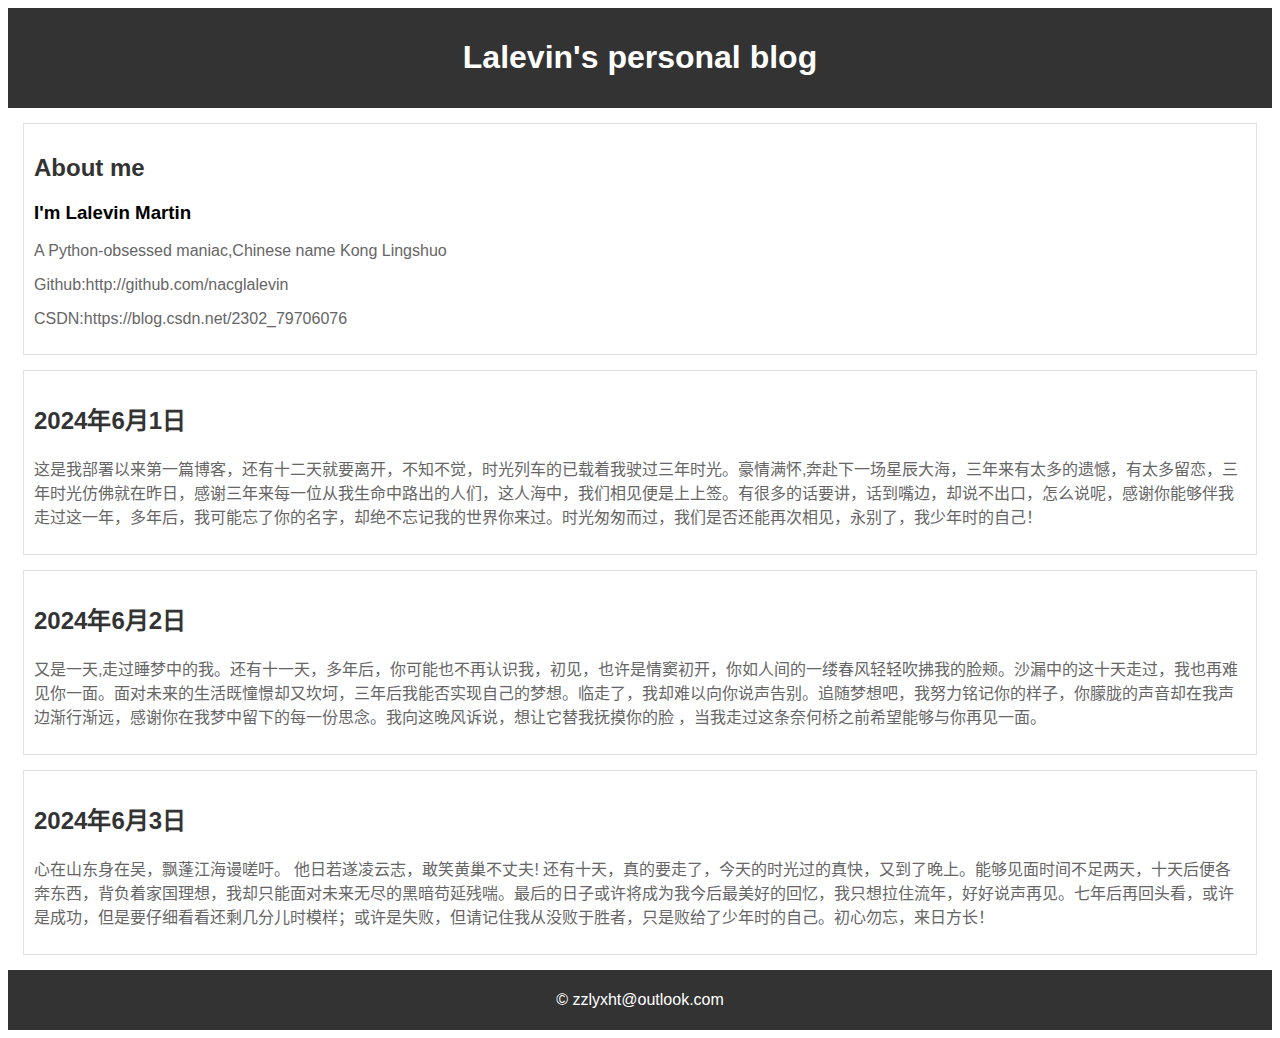
==== index.html @ 21d04349 "更新 index.html" ====
<!DOCTYPE html>
<html lang="zh-CN">
<head>
    <meta charset="UTF-8">
    <title>Lalevin</title>
    <style>
        body {
            font-family: Arial, sans-serif; /* 设置字体 */
        }
        .header {
            background-color: #333; /* 设置页眉背景颜色 */
            color: white; /* 设置页眉文字颜色 */
            padding: 10px 0; /* 设置页眉内边距 */
            text-align: center; /* 设置页眉文字居中对齐 */
        }
        .nav {
            background-color: #555; /* 设置导航栏背景颜色 */
            color: white; /* 设置导航栏文字颜色 */
        }
        .nav ul {
            padding: 0; /* 设置导航栏无内边距 */
            list-style: none; /* 设置导航栏无列表样式 */
            text-align: center; /* 设置导航栏文字居中对齐 */
        }
        .nav ul li {
            display: inline; /* 设置导航栏列表项内联显示 */
            margin: 0 10px; /* 设置导航栏列表项间距 */
        }
        .nav ul li a {
            color: white; /* 设置导航栏链接文字颜色 */
            text-decoration: none; /* 设置导航栏链接无下划线 */
        }
        .content {
            margin: 15px; /* 设置内容区域外边距 */
        }
        .post {
            border: 1px solid #e1e1e1; /* 设置帖子边框 */
            padding: 10px; /* 设置帖子内边距 */
            margin-bottom: 15px; /* 设置帖子之间间距 */
        }
        .post h2 {
            color: #333; /* 设置帖子标题颜色 */
        }
        .post p {
            color: #666; /* 设置帖子内容颜色 */
        }
        .footer {
            background-color: #333; /* 设置页脚背景颜色 */
            color: white; /* 设置页脚文字颜色 */
            text-align: center; /* 设置页脚文字居中对齐 */
            padding: 5px 0; /* 设置页脚内边距 */
        }
    </style>
</head>
<body>
    <div class="header">
        <h1>Lalevin's personal blog</h1>
      </div>
    <div class="content">
        <div class="post">
            <h2>About me</h2>
<h3>I'm Lalevin Martin</h3>
<p>A Python-obsessed maniac,Chinese name Kong Lingshuo</p>        
<p>Github:http://github.com/nacglalevin</p>
<p>CSDN:https://blog.csdn.net/2302_79706076</p>
        </div>
        <!-- 动态添加更多帖子 -->
    </div>
    <div class="footer">
        <p>&copy; zzlyxht@outlook.com</p>
    </div>
    <script>
        // 动态添加帖子的示例代码
        const posts = [
            { title: '2024年6月1日', content: '这是我部署以来第一篇博客，还有十二天就要离开，不知不觉，时光列车的已载着我驶过三年时光。豪情满怀,奔赴下一场星辰大海，三年来有太多的遗憾，有太多留恋，三年时光仿佛就在昨日，感谢三年来每一位从我生命中路出的人们，这人海中，我们相见便是上上签。有很多的话要讲，话到嘴边，却说不出口，怎么说呢，感谢你能够伴我走过这一年，多年后，我可能忘了你的名字，却绝不忘记我的世界你来过。时光匆匆而过，我们是否还能再次相见，永别了，我少年时的自己！' },
            { title: '2024年6月2日', content: '又是一天,走过睡梦中的我。还有十一天，多年后，你可能也不再认识我，初见，也许是情窦初开，你如人间的一缕春风轻轻吹拂我的脸颊。沙漏中的这十天走过，我也再难见你一面。面对未来的生活既憧憬却又坎坷，三年后我能否实现自己的梦想。临走了，我却难以向你说声告别。追随梦想吧，我努力铭记你的样子，你朦胧的声音却在我声边渐行渐远，感谢你在我梦中留下的每一份思念。我向这晚风诉说，想让它替我抚摸你的脸 ，当我走过这条奈何桥之前希望能够与你再见一面。' },
            { title: '2024年6月3日', content: '心在山东身在吴，飘蓬江海谩嗟吁。 他日若遂凌云志，敢笑黄巢不丈夫! 还有十天，真的要走了，今天的时光过的真快，又到了晚上。能够见面时间不足两天，十天后便各奔东西，背负着家国理想，我却只能面对未来无尽的黑暗苟延残喘。最后的日子或许将成为我今后最美好的回忆，我只想拉住流年，好好说声再见。七年后再回头看，或许是成功，但是要仔细看看还剩几分儿时模样；或许是失败，但请记住我从没败于胜者，只是败给了少年时的自己。初心勿忘，来日方长！' },
             // 更多帖子对象...
        ];

        const contentDiv = document.querySelector('.content');

        posts.forEach(post => {
            const postDiv = document.createElement('div');
            postDiv.classList.add('post');
            postDiv.innerHTML = `<h2>${post.title}</h2><p>${post.content}</p>`;
            contentDiv.appendChild(postDiv);
        });
    </script>
</body>
</html>
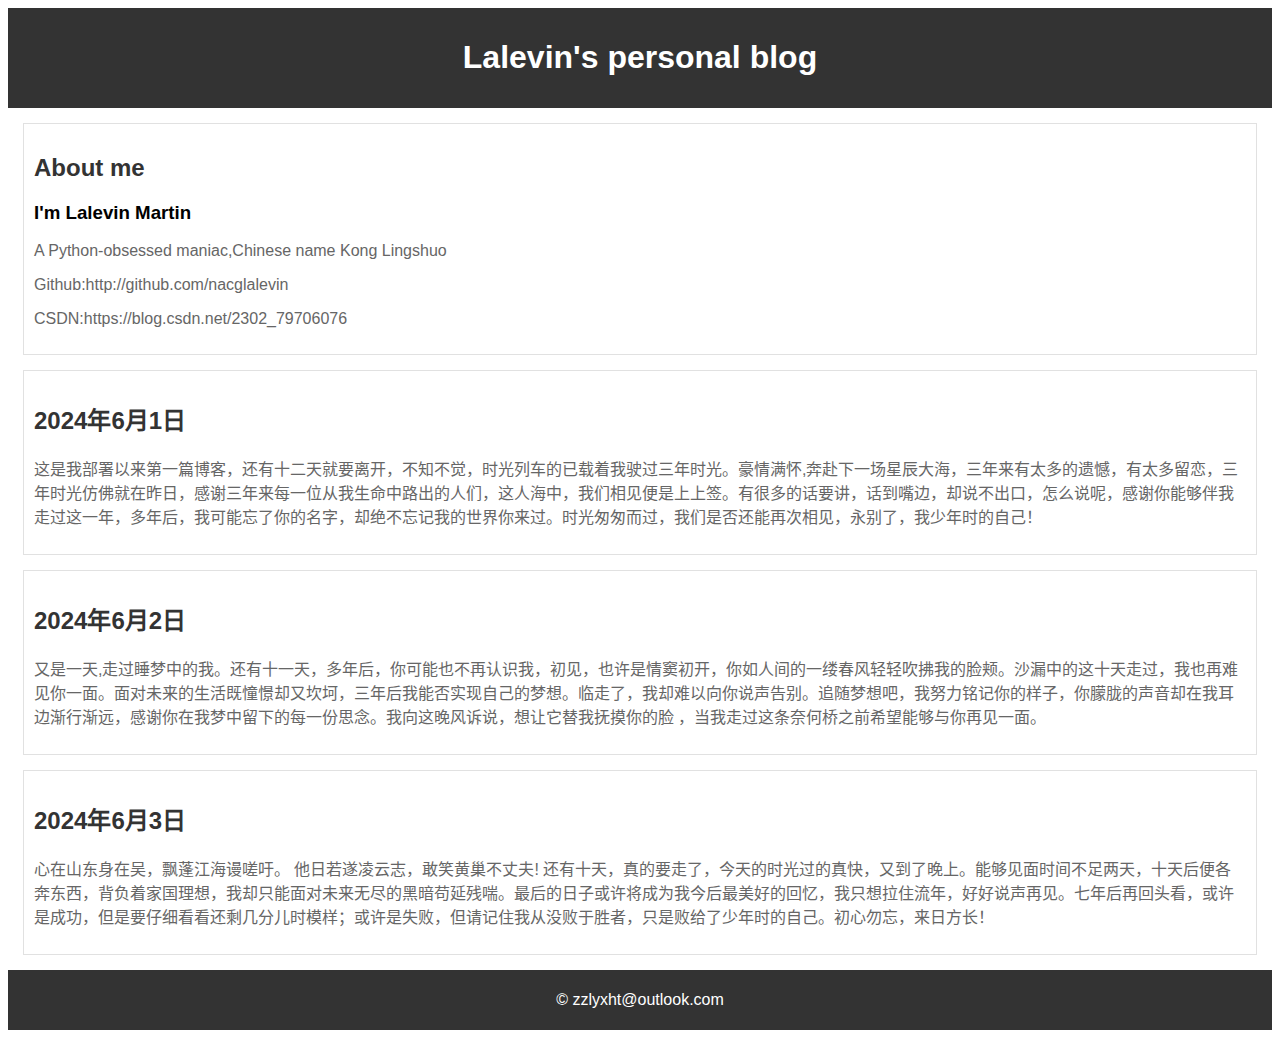
==== commit 0e9f1823: "更新 index.html" ====
--- a/index.html
+++ b/index.html
@@ -73,7 +73,7 @@
         // 动态添加帖子的示例代码
         const posts = [
             { title: '2024年6月1日', content: '这是我部署以来第一篇博客，还有十二天就要离开，不知不觉，时光列车的已载着我驶过三年时光。豪情满怀,奔赴下一场星辰大海，三年来有太多的遗憾，有太多留恋，三年时光仿佛就在昨日，感谢三年来每一位从我生命中路出的人们，这人海中，我们相见便是上上签。有很多的话要讲，话到嘴边，却说不出口，怎么说呢，感谢你能够伴我走过这一年，多年后，我可能忘了你的名字，却绝不忘记我的世界你来过。时光匆匆而过，我们是否还能再次相见，永别了，我少年时的自己！' },
-            { title: '2024年6月2日', content: '又是一天,走过睡梦中的我。还有十一天，多年后，你可能也不再认识我，初见，也许是情窦初开，你如人间的一缕春风轻轻吹拂我的脸颊。沙漏中的这十天走过，我也再难见你一面。面对未来的生活既憧憬却又坎坷，三年后我能否实现自己的梦想。临走了，我却难以向你说声告别。追随梦想吧，我努力铭记你的样子，你朦胧的声音却在我声边渐行渐远，感谢你在我梦中留下的每一份思念。我向这晚风诉说，想让它替我抚摸你的脸 ，当我走过这条奈何桥之前希望能够与你再见一面。' },
+            { title: '2024年6月2日', content: '又是一天,走过睡梦中的我。还有十一天，多年后，你可能也不再认识我，初见，也许是情窦初开，你如人间的一缕春风轻轻吹拂我的脸颊。沙漏中的这十天走过，我也再难见你一面。面对未来的生活既憧憬却又坎坷，三年后我能否实现自己的梦想。临走了，我却难以向你说声告别。追随梦想吧，我努力铭记你的样子，你朦胧的声音却在我耳边渐行渐远，感谢你在我梦中留下的每一份思念。我向这晚风诉说，想让它替我抚摸你的脸 ，当我走过这条奈何桥之前希望能够与你再见一面。' },
             { title: '2024年6月3日', content: '心在山东身在吴，飘蓬江海谩嗟吁。 他日若遂凌云志，敢笑黄巢不丈夫! 还有十天，真的要走了，今天的时光过的真快，又到了晚上。能够见面时间不足两天，十天后便各奔东西，背负着家国理想，我却只能面对未来无尽的黑暗苟延残喘。最后的日子或许将成为我今后最美好的回忆，我只想拉住流年，好好说声再见。七年后再回头看，或许是成功，但是要仔细看看还剩几分儿时模样；或许是失败，但请记住我从没败于胜者，只是败给了少年时的自己。初心勿忘，来日方长！' },
              // 更多帖子对象...
         ];
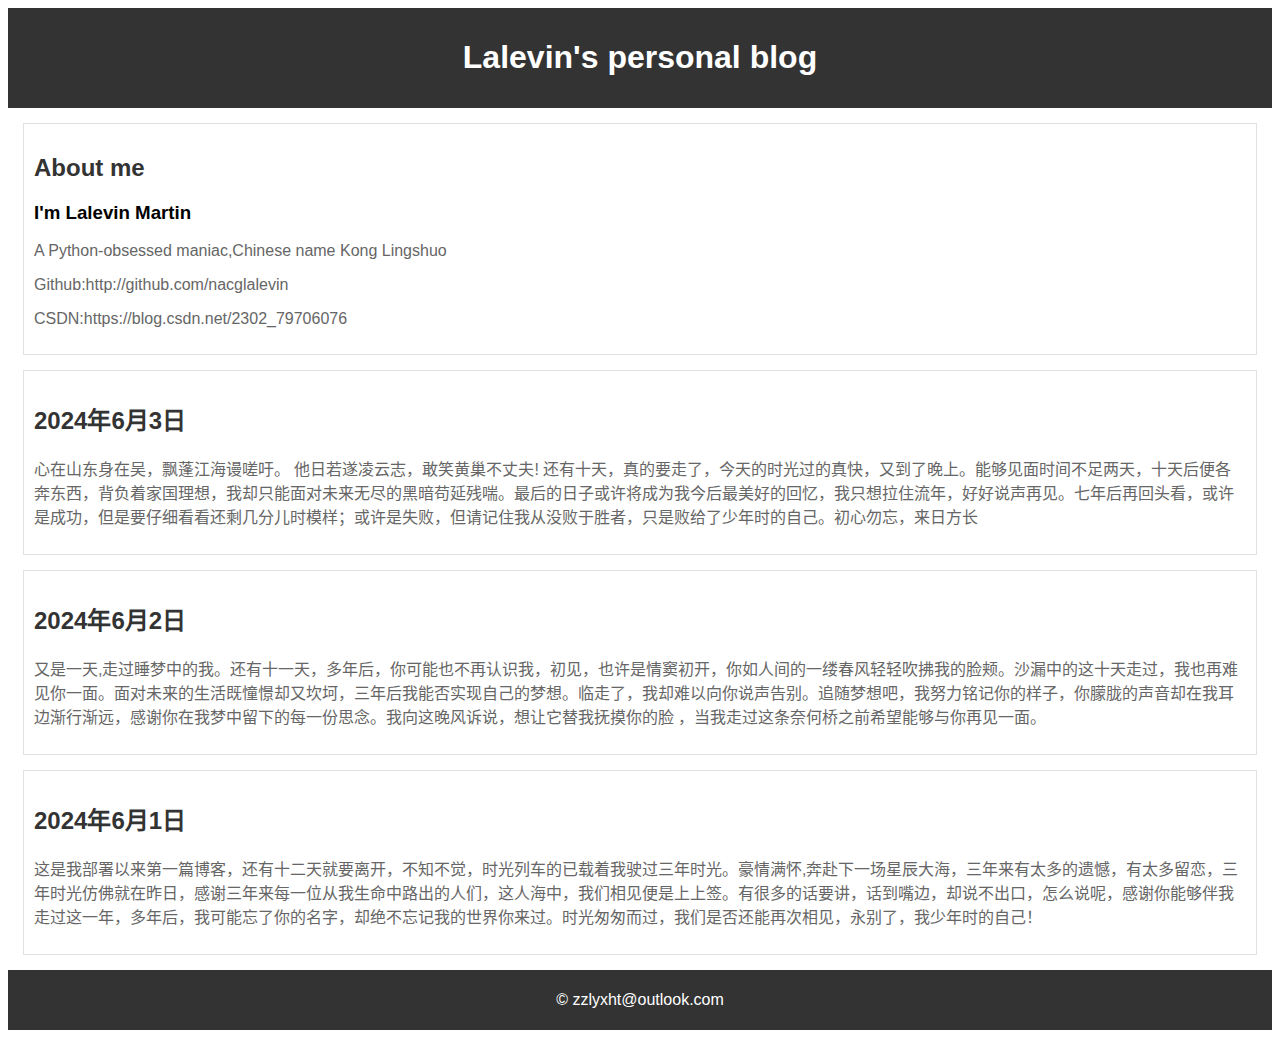
==== commit 036290e2: "更新 index.html" ====
--- a/index.html
+++ b/index.html
@@ -72,9 +72,9 @@
     <script>
         // 动态添加帖子的示例代码
         const posts = [
+            { title: '2024年6月3日', content: '心在山东身在吴，飘蓬江海谩嗟吁。 他日若遂凌云志，敢笑黄巢不丈夫! 还有十天，真的要走了，今天的时光过的真快，又到了晚上。能够见面时间不足两天，十天后便各奔东西，背负着家国理想，我却只能面对未来无尽的黑暗苟延残喘。最后的日子或许将成为我今后最美好的回忆，我只想拉住流年，好好说声再见。七年后再回头看，或许是成功，但是要仔细看看还剩几分儿时模样；或许是失败，但请记住我从没败于胜者，只是败给了少年时的自己。初心勿忘，来日方长' },
+            { title: '2024年6月2日', content: '又是一天,走过睡梦中的我。还有十一天，多年后，你可能也不再认识我，初见，也许是情窦初开，你如人间的一缕春风轻轻吹拂我的脸颊。沙漏中的这十天走过，我也再难见你一面。面对未来的生活既憧憬却又坎坷，三年后我能否实现自己的梦想。临走了，我却难以向你说声告别。追随梦想吧，我努力铭记你的样子，你朦胧的声音却在我耳边渐行渐远，感谢你在我梦中留下的每一份思念。我向这晚风诉说，想让它替我抚摸你的脸 ，当我走过这条奈何桥之前希望能够与你再见一面。' },
             { title: '2024年6月1日', content: '这是我部署以来第一篇博客，还有十二天就要离开，不知不觉，时光列车的已载着我驶过三年时光。豪情满怀,奔赴下一场星辰大海，三年来有太多的遗憾，有太多留恋，三年时光仿佛就在昨日，感谢三年来每一位从我生命中路出的人们，这人海中，我们相见便是上上签。有很多的话要讲，话到嘴边，却说不出口，怎么说呢，感谢你能够伴我走过这一年，多年后，我可能忘了你的名字，却绝不忘记我的世界你来过。时光匆匆而过，我们是否还能再次相见，永别了，我少年时的自己！' },
-            { title: '2024年6月2日', content: '又是一天,走过睡梦中的我。还有十一天，多年后，你可能也不再认识我，初见，也许是情窦初开，你如人间的一缕春风轻轻吹拂我的脸颊。沙漏中的这十天走过，我也再难见你一面。面对未来的生活既憧憬却又坎坷，三年后我能否实现自己的梦想。临走了，我却难以向你说声告别。追随梦想吧，我努力铭记你的样子，你朦胧的声音却在我耳边渐行渐远，感谢你在我梦中留下的每一份思念。我向这晚风诉说，想让它替我抚摸你的脸 ，当我走过这条奈何桥之前希望能够与你再见一面。' },
-            { title: '2024年6月3日', content: '心在山东身在吴，飘蓬江海谩嗟吁。 他日若遂凌云志，敢笑黄巢不丈夫! 还有十天，真的要走了，今天的时光过的真快，又到了晚上。能够见面时间不足两天，十天后便各奔东西，背负着家国理想，我却只能面对未来无尽的黑暗苟延残喘。最后的日子或许将成为我今后最美好的回忆，我只想拉住流年，好好说声再见。七年后再回头看，或许是成功，但是要仔细看看还剩几分儿时模样；或许是失败，但请记住我从没败于胜者，只是败给了少年时的自己。初心勿忘，来日方长！' },
              // 更多帖子对象...
         ];
 
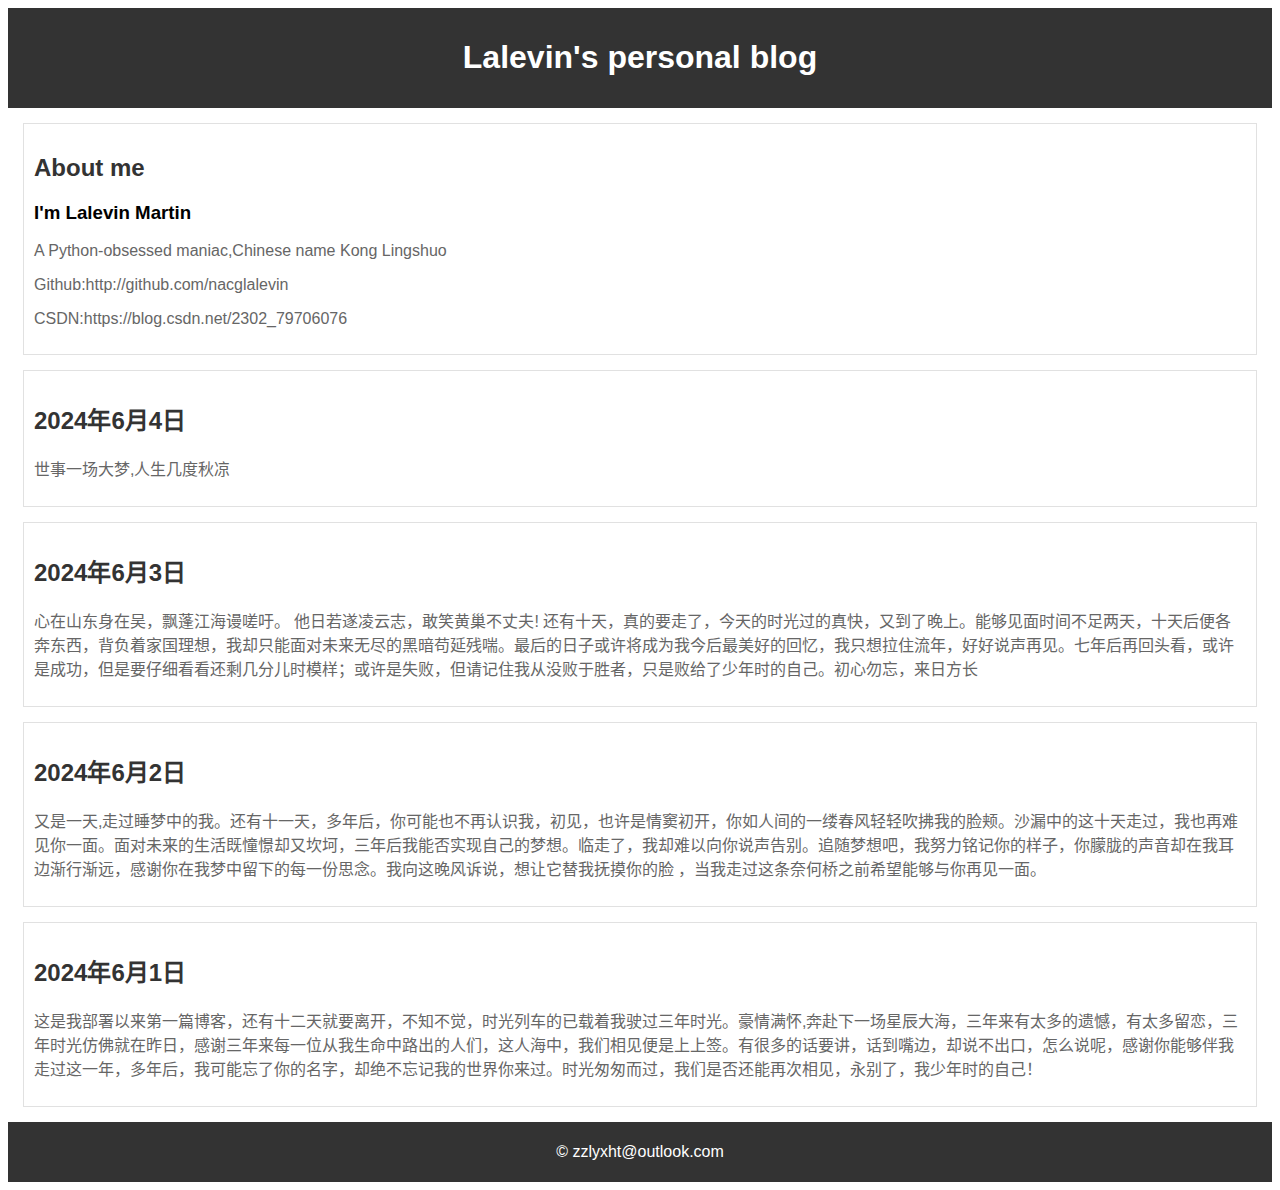
==== commit fe1763c2: "更新 index.html" ====
--- a/index.html
+++ b/index.html
@@ -72,6 +72,7 @@
     <script>
         // 动态添加帖子的示例代码
         const posts = [
+            { title: '2024年6月4日', content: '世事一场大梦,人生几度秋凉' },
             { title: '2024年6月3日', content: '心在山东身在吴，飘蓬江海谩嗟吁。 他日若遂凌云志，敢笑黄巢不丈夫! 还有十天，真的要走了，今天的时光过的真快，又到了晚上。能够见面时间不足两天，十天后便各奔东西，背负着家国理想，我却只能面对未来无尽的黑暗苟延残喘。最后的日子或许将成为我今后最美好的回忆，我只想拉住流年，好好说声再见。七年后再回头看，或许是成功，但是要仔细看看还剩几分儿时模样；或许是失败，但请记住我从没败于胜者，只是败给了少年时的自己。初心勿忘，来日方长' },
             { title: '2024年6月2日', content: '又是一天,走过睡梦中的我。还有十一天，多年后，你可能也不再认识我，初见，也许是情窦初开，你如人间的一缕春风轻轻吹拂我的脸颊。沙漏中的这十天走过，我也再难见你一面。面对未来的生活既憧憬却又坎坷，三年后我能否实现自己的梦想。临走了，我却难以向你说声告别。追随梦想吧，我努力铭记你的样子，你朦胧的声音却在我耳边渐行渐远，感谢你在我梦中留下的每一份思念。我向这晚风诉说，想让它替我抚摸你的脸 ，当我走过这条奈何桥之前希望能够与你再见一面。' },
             { title: '2024年6月1日', content: '这是我部署以来第一篇博客，还有十二天就要离开，不知不觉，时光列车的已载着我驶过三年时光。豪情满怀,奔赴下一场星辰大海，三年来有太多的遗憾，有太多留恋，三年时光仿佛就在昨日，感谢三年来每一位从我生命中路出的人们，这人海中，我们相见便是上上签。有很多的话要讲，话到嘴边，却说不出口，怎么说呢，感谢你能够伴我走过这一年，多年后，我可能忘了你的名字，却绝不忘记我的世界你来过。时光匆匆而过，我们是否还能再次相见，永别了，我少年时的自己！' },
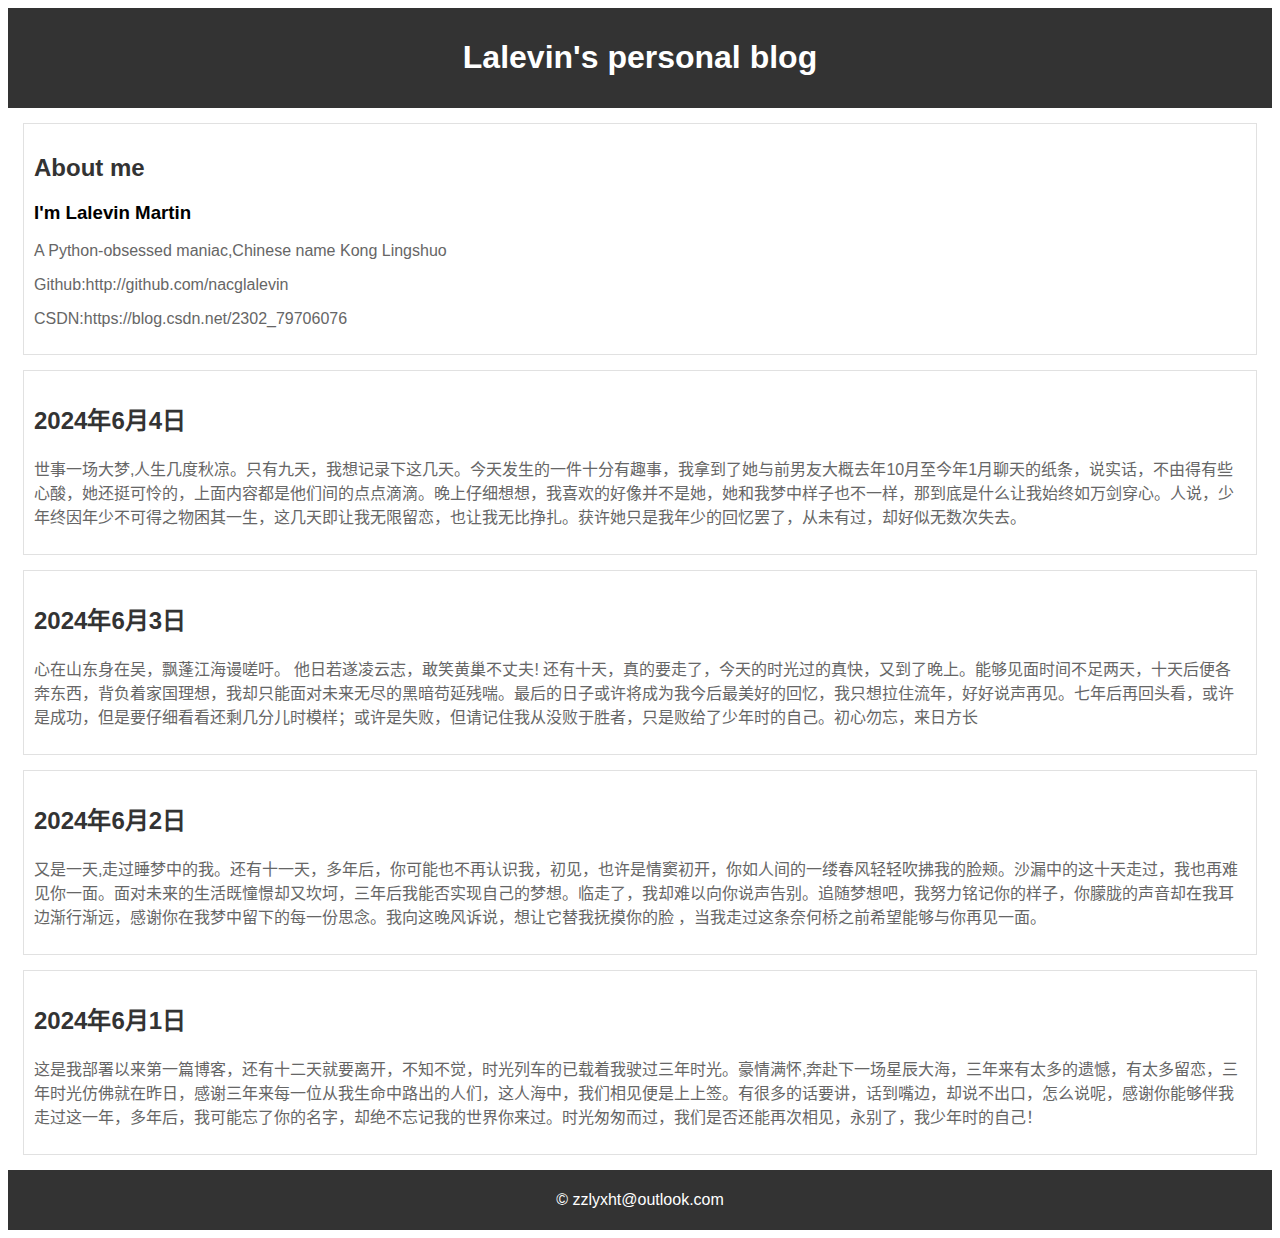
==== commit 5dcf49a1: "更新 index.html" ====
--- a/index.html
+++ b/index.html
@@ -72,7 +72,7 @@
     <script>
         // 动态添加帖子的示例代码
         const posts = [
-            { title: '2024年6月4日', content: '世事一场大梦,人生几度秋凉' },
+            { title: '2024年6月4日', content: '世事一场大梦,人生几度秋凉。只有九天，我想记录下这几天。今天发生的一件十分有趣事，我拿到了她与前男友大概去年10月至今年1月聊天的纸条，说实话，不由得有些心酸，她还挺可怜的，上面内容都是他们间的点点滴滴。晚上仔细想想，我喜欢的好像并不是她，她和我梦中样子也不一样，那到底是什么让我始终如万剑穿心。人说，少年终因年少不可得之物困其一生，这几天即让我无限留恋，也让我无比挣扎。获许她只是我年少的回忆罢了，从未有过，却好似无数次失去。' },
             { title: '2024年6月3日', content: '心在山东身在吴，飘蓬江海谩嗟吁。 他日若遂凌云志，敢笑黄巢不丈夫! 还有十天，真的要走了，今天的时光过的真快，又到了晚上。能够见面时间不足两天，十天后便各奔东西，背负着家国理想，我却只能面对未来无尽的黑暗苟延残喘。最后的日子或许将成为我今后最美好的回忆，我只想拉住流年，好好说声再见。七年后再回头看，或许是成功，但是要仔细看看还剩几分儿时模样；或许是失败，但请记住我从没败于胜者，只是败给了少年时的自己。初心勿忘，来日方长' },
             { title: '2024年6月2日', content: '又是一天,走过睡梦中的我。还有十一天，多年后，你可能也不再认识我，初见，也许是情窦初开，你如人间的一缕春风轻轻吹拂我的脸颊。沙漏中的这十天走过，我也再难见你一面。面对未来的生活既憧憬却又坎坷，三年后我能否实现自己的梦想。临走了，我却难以向你说声告别。追随梦想吧，我努力铭记你的样子，你朦胧的声音却在我耳边渐行渐远，感谢你在我梦中留下的每一份思念。我向这晚风诉说，想让它替我抚摸你的脸 ，当我走过这条奈何桥之前希望能够与你再见一面。' },
             { title: '2024年6月1日', content: '这是我部署以来第一篇博客，还有十二天就要离开，不知不觉，时光列车的已载着我驶过三年时光。豪情满怀,奔赴下一场星辰大海，三年来有太多的遗憾，有太多留恋，三年时光仿佛就在昨日，感谢三年来每一位从我生命中路出的人们，这人海中，我们相见便是上上签。有很多的话要讲，话到嘴边，却说不出口，怎么说呢，感谢你能够伴我走过这一年，多年后，我可能忘了你的名字，却绝不忘记我的世界你来过。时光匆匆而过，我们是否还能再次相见，永别了，我少年时的自己！' },
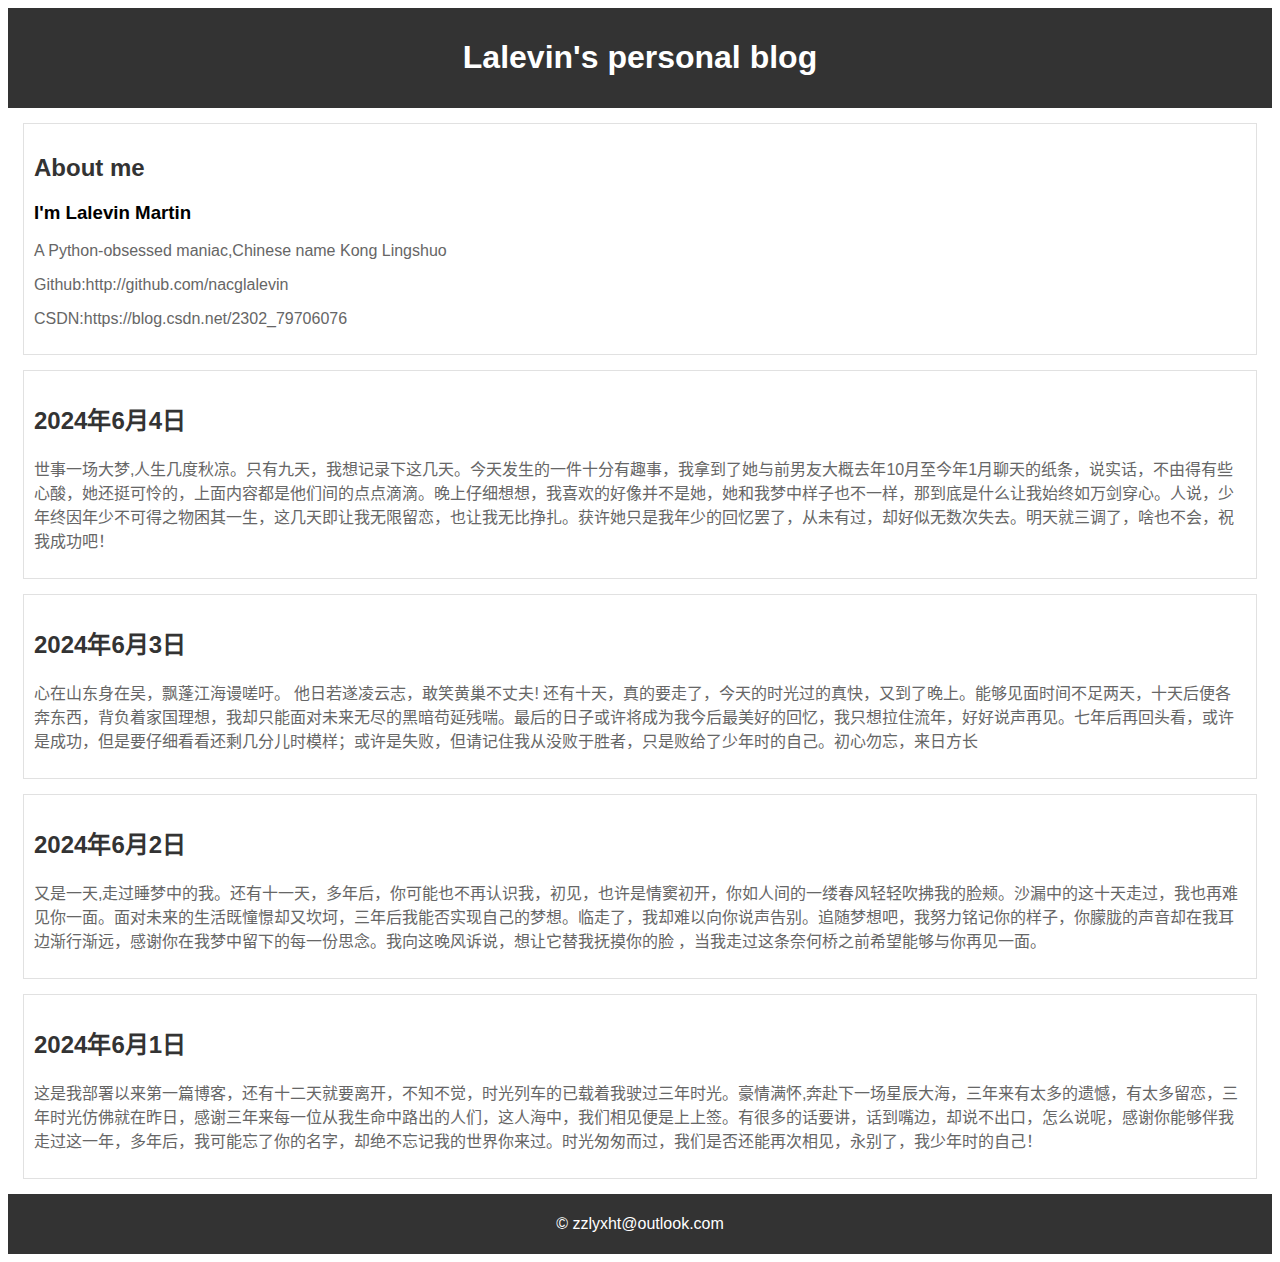
==== commit 98789083: "更新 index.html！" ====
--- a/index.html
+++ b/index.html
@@ -72,7 +72,7 @@
     <script>
         // 动态添加帖子的示例代码
         const posts = [
-            { title: '2024年6月4日', content: '世事一场大梦,人生几度秋凉。只有九天，我想记录下这几天。今天发生的一件十分有趣事，我拿到了她与前男友大概去年10月至今年1月聊天的纸条，说实话，不由得有些心酸，她还挺可怜的，上面内容都是他们间的点点滴滴。晚上仔细想想，我喜欢的好像并不是她，她和我梦中样子也不一样，那到底是什么让我始终如万剑穿心。人说，少年终因年少不可得之物困其一生，这几天即让我无限留恋，也让我无比挣扎。获许她只是我年少的回忆罢了，从未有过，却好似无数次失去。' },
+            { title: '2024年6月4日', content: '世事一场大梦,人生几度秋凉。只有九天，我想记录下这几天。今天发生的一件十分有趣事，我拿到了她与前男友大概去年10月至今年1月聊天的纸条，说实话，不由得有些心酸，她还挺可怜的，上面内容都是他们间的点点滴滴。晚上仔细想想，我喜欢的好像并不是她，她和我梦中样子也不一样，那到底是什么让我始终如万剑穿心。人说，少年终因年少不可得之物困其一生，这几天即让我无限留恋，也让我无比挣扎。获许她只是我年少的回忆罢了，从未有过，却好似无数次失去。明天就三调了，啥也不会，祝我成功吧！' },
             { title: '2024年6月3日', content: '心在山东身在吴，飘蓬江海谩嗟吁。 他日若遂凌云志，敢笑黄巢不丈夫! 还有十天，真的要走了，今天的时光过的真快，又到了晚上。能够见面时间不足两天，十天后便各奔东西，背负着家国理想，我却只能面对未来无尽的黑暗苟延残喘。最后的日子或许将成为我今后最美好的回忆，我只想拉住流年，好好说声再见。七年后再回头看，或许是成功，但是要仔细看看还剩几分儿时模样；或许是失败，但请记住我从没败于胜者，只是败给了少年时的自己。初心勿忘，来日方长' },
             { title: '2024年6月2日', content: '又是一天,走过睡梦中的我。还有十一天，多年后，你可能也不再认识我，初见，也许是情窦初开，你如人间的一缕春风轻轻吹拂我的脸颊。沙漏中的这十天走过，我也再难见你一面。面对未来的生活既憧憬却又坎坷，三年后我能否实现自己的梦想。临走了，我却难以向你说声告别。追随梦想吧，我努力铭记你的样子，你朦胧的声音却在我耳边渐行渐远，感谢你在我梦中留下的每一份思念。我向这晚风诉说，想让它替我抚摸你的脸 ，当我走过这条奈何桥之前希望能够与你再见一面。' },
             { title: '2024年6月1日', content: '这是我部署以来第一篇博客，还有十二天就要离开，不知不觉，时光列车的已载着我驶过三年时光。豪情满怀,奔赴下一场星辰大海，三年来有太多的遗憾，有太多留恋，三年时光仿佛就在昨日，感谢三年来每一位从我生命中路出的人们，这人海中，我们相见便是上上签。有很多的话要讲，话到嘴边，却说不出口，怎么说呢，感谢你能够伴我走过这一年，多年后，我可能忘了你的名字，却绝不忘记我的世界你来过。时光匆匆而过，我们是否还能再次相见，永别了，我少年时的自己！' },
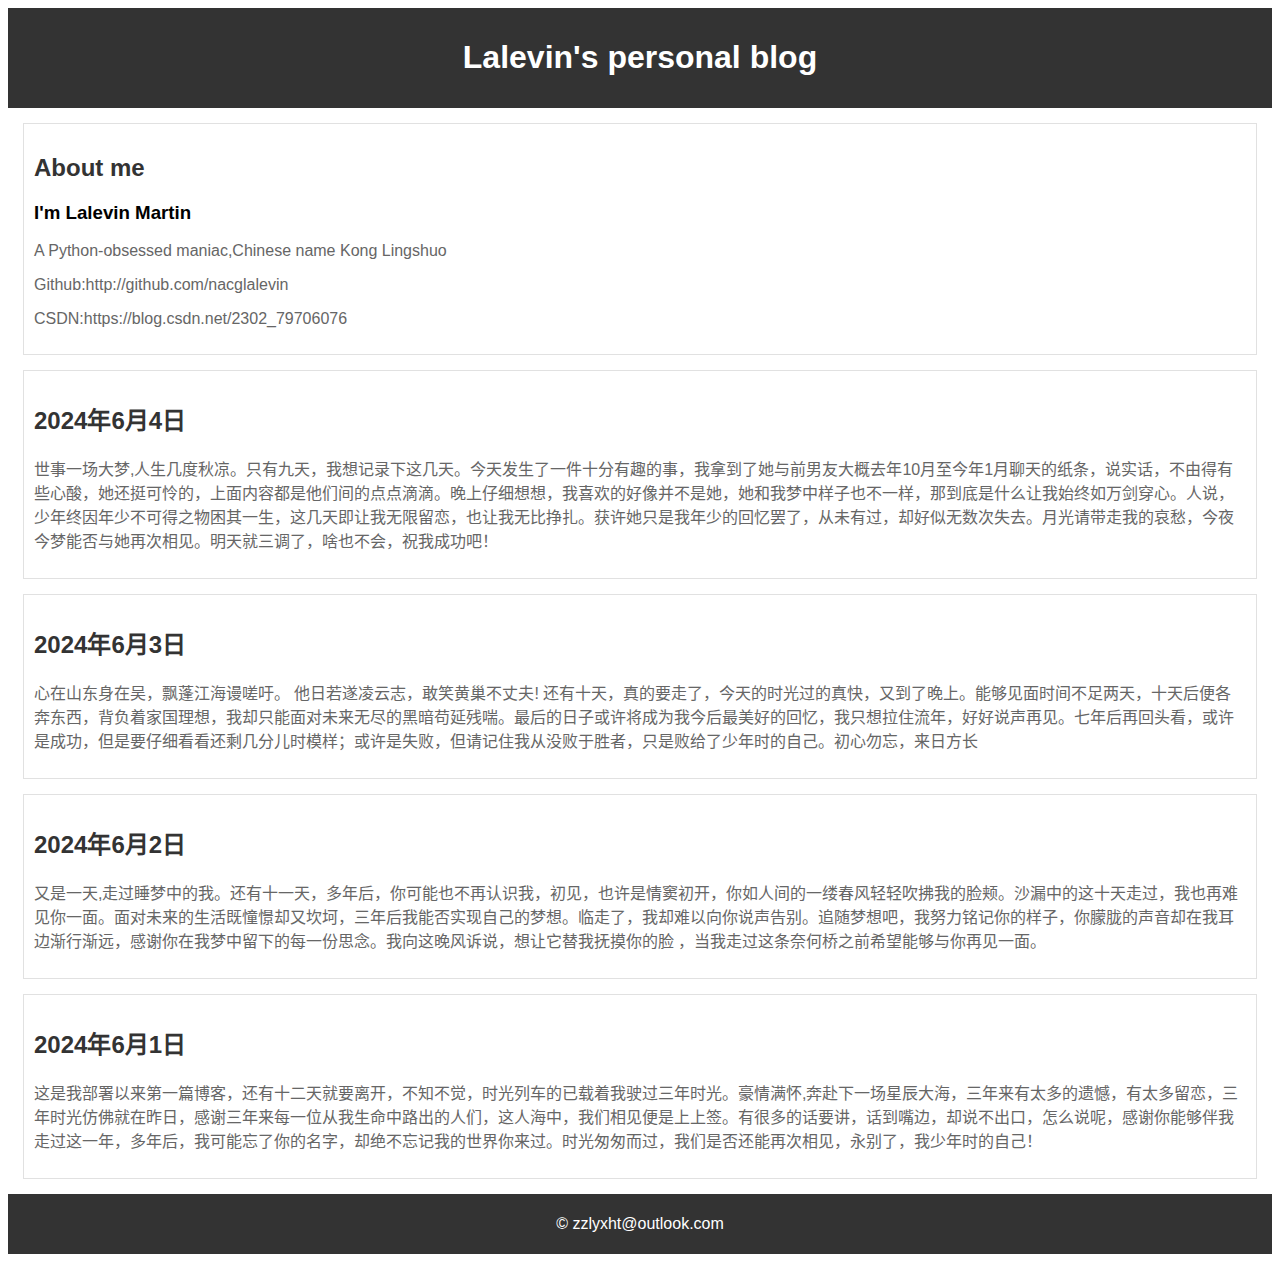
==== commit e8bc2c97: "更新 index.html" ====
--- a/index.html
+++ b/index.html
@@ -72,7 +72,7 @@
     <script>
         // 动态添加帖子的示例代码
         const posts = [
-            { title: '2024年6月4日', content: '世事一场大梦,人生几度秋凉。只有九天，我想记录下这几天。今天发生的一件十分有趣事，我拿到了她与前男友大概去年10月至今年1月聊天的纸条，说实话，不由得有些心酸，她还挺可怜的，上面内容都是他们间的点点滴滴。晚上仔细想想，我喜欢的好像并不是她，她和我梦中样子也不一样，那到底是什么让我始终如万剑穿心。人说，少年终因年少不可得之物困其一生，这几天即让我无限留恋，也让我无比挣扎。获许她只是我年少的回忆罢了，从未有过，却好似无数次失去。明天就三调了，啥也不会，祝我成功吧！' },
+            { title: '2024年6月4日', content: '世事一场大梦,人生几度秋凉。只有九天，我想记录下这几天。今天发生了一件十分有趣的事，我拿到了她与前男友大概去年10月至今年1月聊天的纸条，说实话，不由得有些心酸，她还挺可怜的，上面内容都是他们间的点点滴滴。晚上仔细想想，我喜欢的好像并不是她，她和我梦中样子也不一样，那到底是什么让我始终如万剑穿心。人说，少年终因年少不可得之物困其一生，这几天即让我无限留恋，也让我无比挣扎。获许她只是我年少的回忆罢了，从未有过，却好似无数次失去。月光请带走我的哀愁，今夜今梦能否与她再次相见。明天就三调了，啥也不会，祝我成功吧！' },
             { title: '2024年6月3日', content: '心在山东身在吴，飘蓬江海谩嗟吁。 他日若遂凌云志，敢笑黄巢不丈夫! 还有十天，真的要走了，今天的时光过的真快，又到了晚上。能够见面时间不足两天，十天后便各奔东西，背负着家国理想，我却只能面对未来无尽的黑暗苟延残喘。最后的日子或许将成为我今后最美好的回忆，我只想拉住流年，好好说声再见。七年后再回头看，或许是成功，但是要仔细看看还剩几分儿时模样；或许是失败，但请记住我从没败于胜者，只是败给了少年时的自己。初心勿忘，来日方长' },
             { title: '2024年6月2日', content: '又是一天,走过睡梦中的我。还有十一天，多年后，你可能也不再认识我，初见，也许是情窦初开，你如人间的一缕春风轻轻吹拂我的脸颊。沙漏中的这十天走过，我也再难见你一面。面对未来的生活既憧憬却又坎坷，三年后我能否实现自己的梦想。临走了，我却难以向你说声告别。追随梦想吧，我努力铭记你的样子，你朦胧的声音却在我耳边渐行渐远，感谢你在我梦中留下的每一份思念。我向这晚风诉说，想让它替我抚摸你的脸 ，当我走过这条奈何桥之前希望能够与你再见一面。' },
             { title: '2024年6月1日', content: '这是我部署以来第一篇博客，还有十二天就要离开，不知不觉，时光列车的已载着我驶过三年时光。豪情满怀,奔赴下一场星辰大海，三年来有太多的遗憾，有太多留恋，三年时光仿佛就在昨日，感谢三年来每一位从我生命中路出的人们，这人海中，我们相见便是上上签。有很多的话要讲，话到嘴边，却说不出口，怎么说呢，感谢你能够伴我走过这一年，多年后，我可能忘了你的名字，却绝不忘记我的世界你来过。时光匆匆而过，我们是否还能再次相见，永别了，我少年时的自己！' },
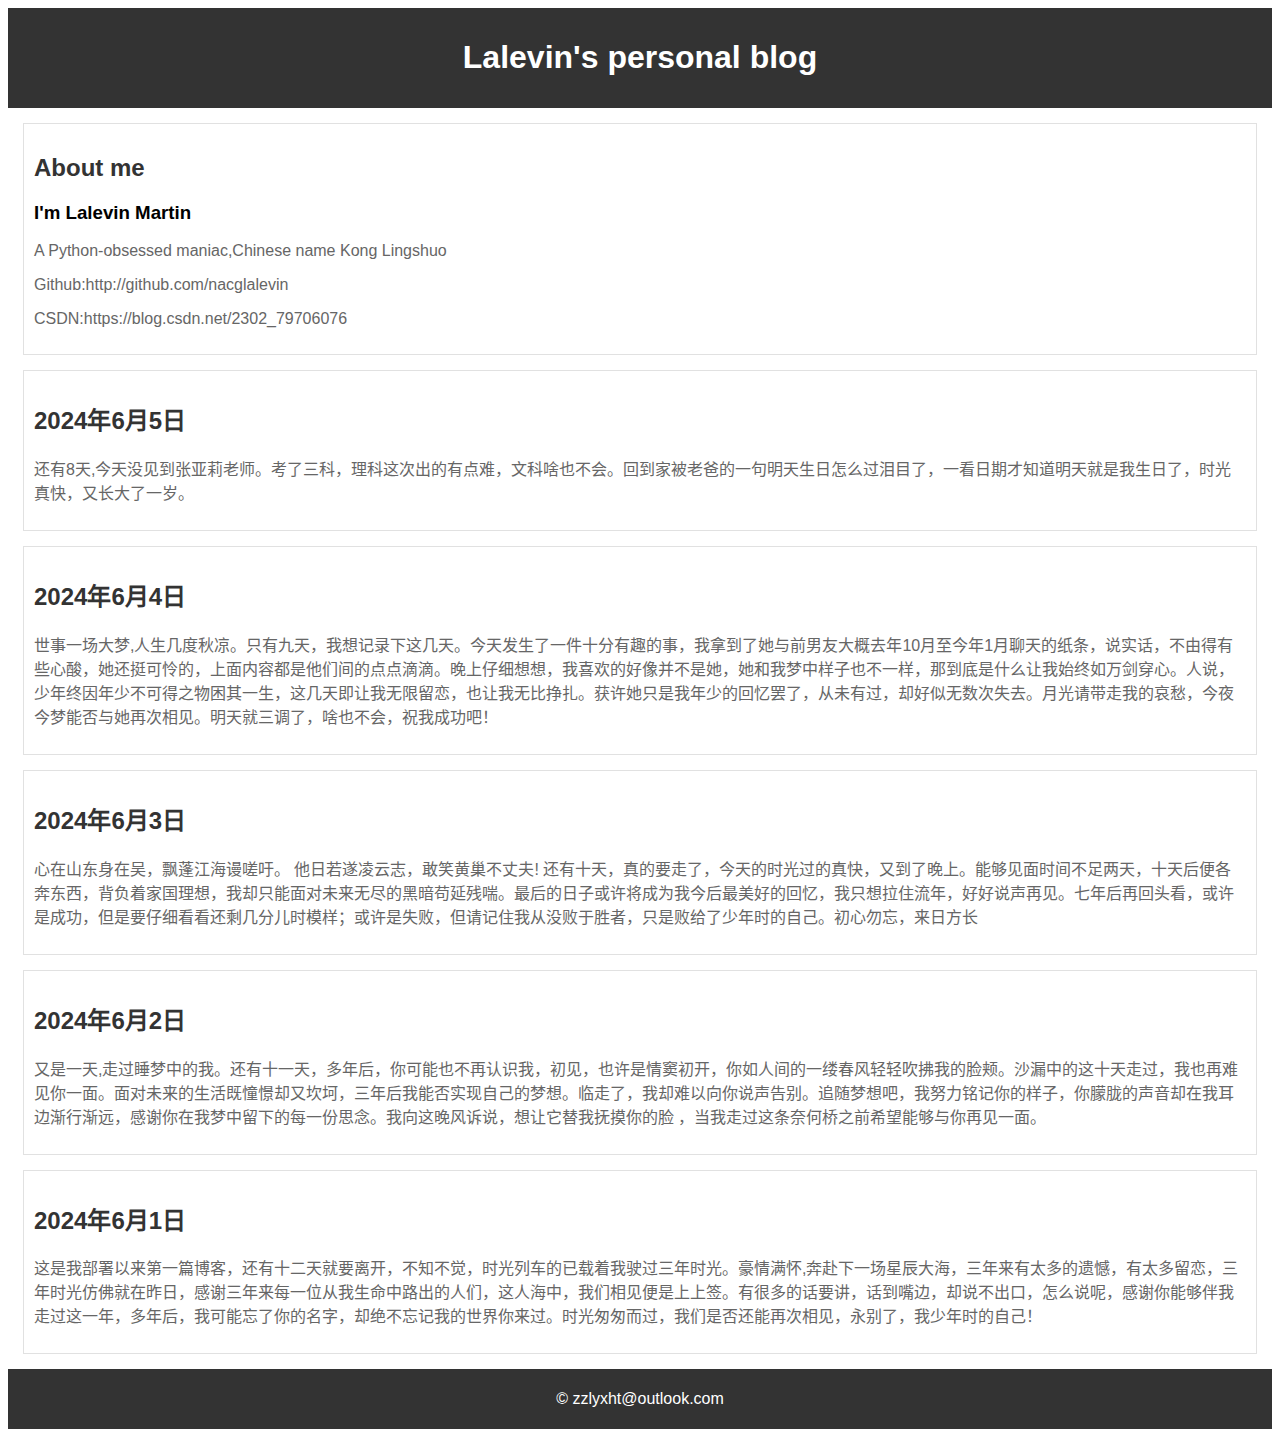
==== commit 8d989646: "更新 index.html" ====
--- a/index.html
+++ b/index.html
@@ -72,6 +72,7 @@
     <script>
         // 动态添加帖子的示例代码
         const posts = [
+            { title: '2024年6月5日', content: '还有8天,今天没见到张亚莉老师。考了三科，理科这次出的有点难，文科啥也不会。回到家被老爸的一句明天生日怎么过泪目了，一看日期才知道明天就是我生日了，时光真快，又长大了一岁。' },
             { title: '2024年6月4日', content: '世事一场大梦,人生几度秋凉。只有九天，我想记录下这几天。今天发生了一件十分有趣的事，我拿到了她与前男友大概去年10月至今年1月聊天的纸条，说实话，不由得有些心酸，她还挺可怜的，上面内容都是他们间的点点滴滴。晚上仔细想想，我喜欢的好像并不是她，她和我梦中样子也不一样，那到底是什么让我始终如万剑穿心。人说，少年终因年少不可得之物困其一生，这几天即让我无限留恋，也让我无比挣扎。获许她只是我年少的回忆罢了，从未有过，却好似无数次失去。月光请带走我的哀愁，今夜今梦能否与她再次相见。明天就三调了，啥也不会，祝我成功吧！' },
             { title: '2024年6月3日', content: '心在山东身在吴，飘蓬江海谩嗟吁。 他日若遂凌云志，敢笑黄巢不丈夫! 还有十天，真的要走了，今天的时光过的真快，又到了晚上。能够见面时间不足两天，十天后便各奔东西，背负着家国理想，我却只能面对未来无尽的黑暗苟延残喘。最后的日子或许将成为我今后最美好的回忆，我只想拉住流年，好好说声再见。七年后再回头看，或许是成功，但是要仔细看看还剩几分儿时模样；或许是失败，但请记住我从没败于胜者，只是败给了少年时的自己。初心勿忘，来日方长' },
             { title: '2024年6月2日', content: '又是一天,走过睡梦中的我。还有十一天，多年后，你可能也不再认识我，初见，也许是情窦初开，你如人间的一缕春风轻轻吹拂我的脸颊。沙漏中的这十天走过，我也再难见你一面。面对未来的生活既憧憬却又坎坷，三年后我能否实现自己的梦想。临走了，我却难以向你说声告别。追随梦想吧，我努力铭记你的样子，你朦胧的声音却在我耳边渐行渐远，感谢你在我梦中留下的每一份思念。我向这晚风诉说，想让它替我抚摸你的脸 ，当我走过这条奈何桥之前希望能够与你再见一面。' },
